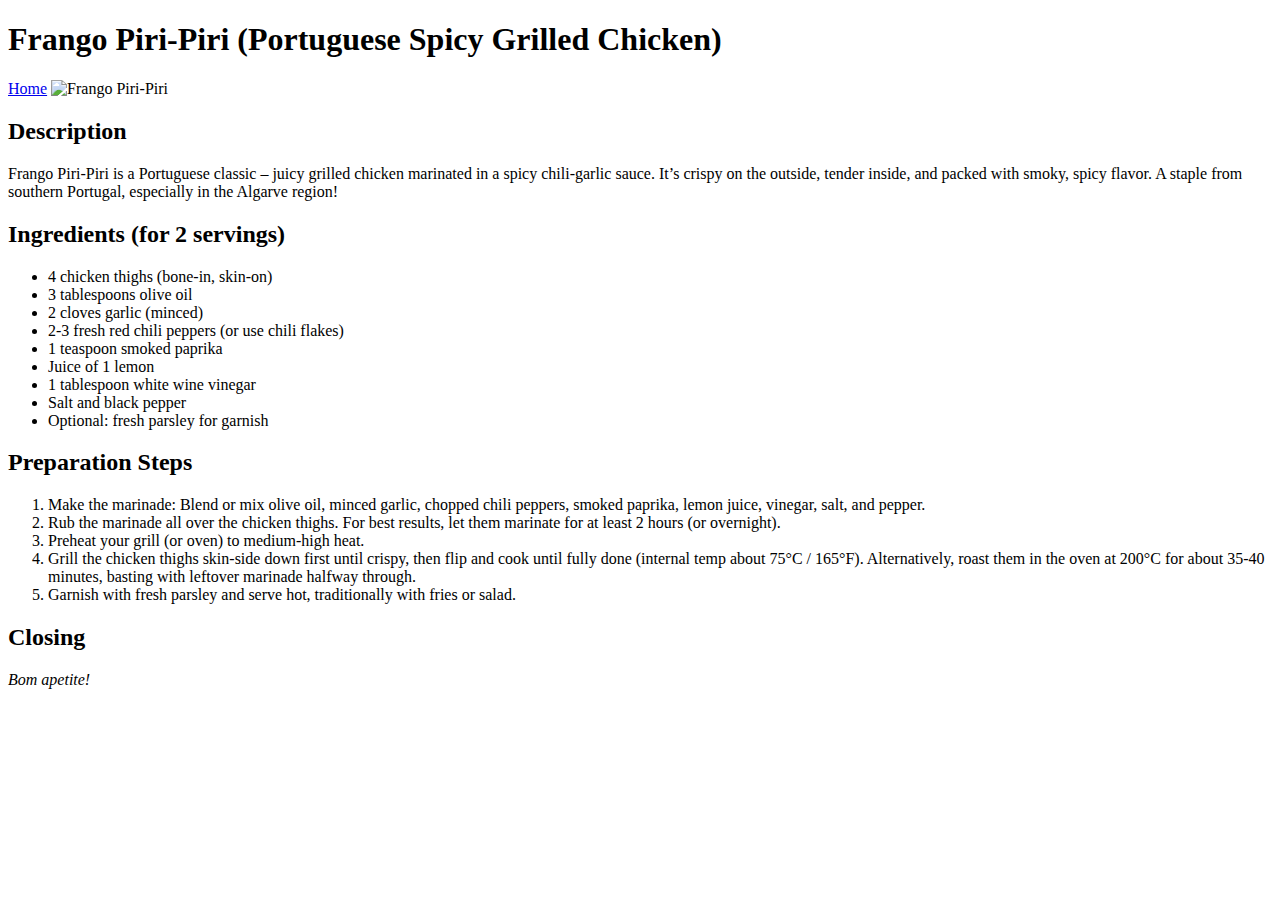
==== recipes/frango-piri-piri.html @ b4f1b177 "Add frango piri-piri recipe and image" ====
<!DOCTYPE html>
<html lang="en">
<head>
    <meta charset="UTF-8">
    <meta name="viewport" content="width=device-width, initial-scale=1.0">
    <title>Document</title>
</head>
<body>
    <h1>Frango Piri-Piri (Portuguese Spicy Grilled Chicken)</h1>
    <a href="../index.html">Home</a>
    <img src="../images/frango.jpg" alt="Frango Piri-Piri">

    <h2>Description</h2>
    <p>Frango Piri-Piri is a Portuguese classic – juicy grilled chicken marinated in a spicy chili-garlic sauce. It’s crispy on the outside, tender inside, and packed with smoky, spicy flavor. A staple from southern Portugal, especially in the Algarve region!</p>
    
    <h2>Ingredients (for 2 servings)</h2>
    <ul>
        <li>4 chicken thighs (bone-in, skin-on)</li>
        <li>3 tablespoons olive oil</li>
        <li>2 cloves garlic (minced)</li>
        <li>2-3 fresh red chili peppers (or use chili flakes)</li>
        <li>1 teaspoon smoked paprika</li>
        <li>Juice of 1 lemon</li>
        <li>1 tablespoon white wine vinegar</li>
        <li>Salt and black pepper</li>
        <li>Optional: fresh parsley for garnish</li>
    </ul>

    <h2>Preparation Steps</h2>
    <ol>
        <li>Make the marinade: Blend or mix olive oil, minced garlic, chopped chili peppers, smoked paprika, lemon juice, vinegar, salt, and pepper.</li>
        <li>Rub the marinade all over the chicken thighs. For best results, let them marinate for at least 2 hours (or overnight).</li>
        <li>Preheat your grill (or oven) to medium-high heat.</li>
        <li>Grill the chicken thighs skin-side down first until crispy, then flip and cook until fully done (internal temp about 75°C / 165°F). Alternatively, roast them in the oven at 200°C for about 35-40 minutes, basting with leftover marinade halfway through.</li>
        <li>Garnish with fresh parsley and serve hot, traditionally with fries or salad.</li>
    </ol>

    <h2>Closing</h2>
    <p><em>Bom apetite!</em></p>
</body>
</html>
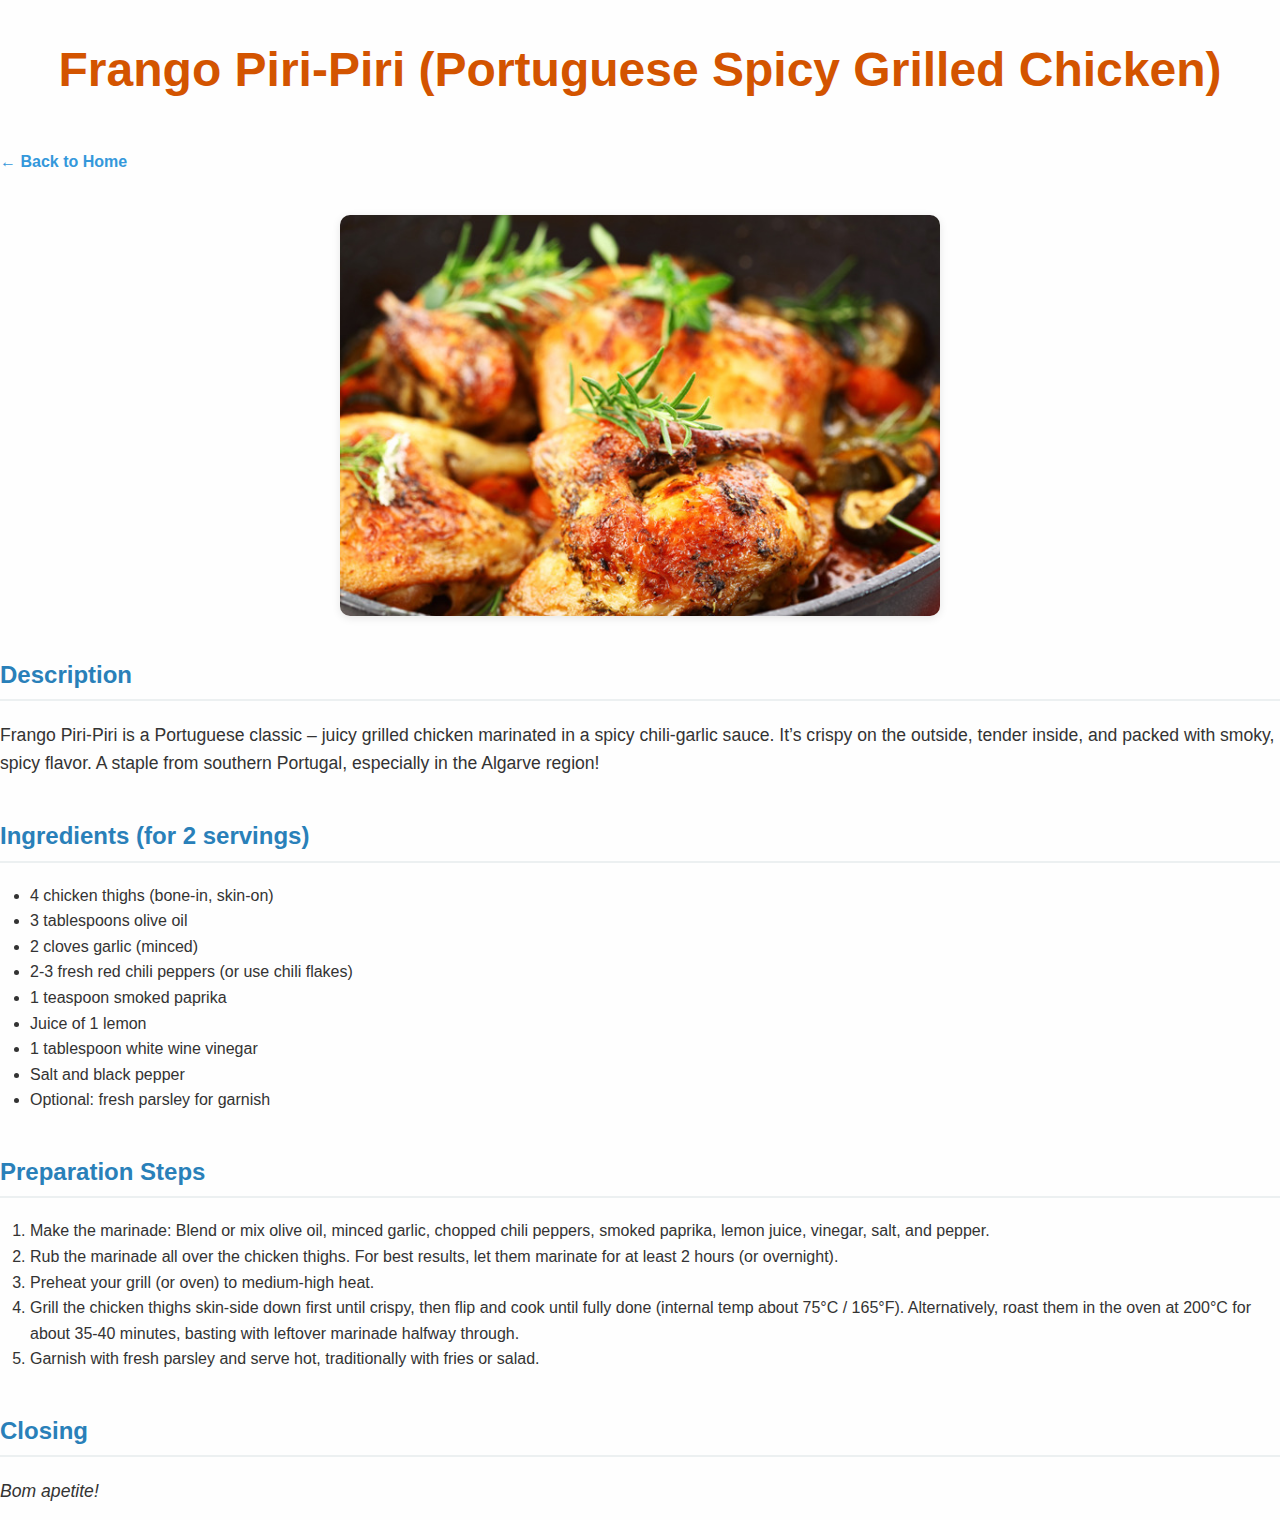
==== commit ec560443: "added external css for practice" ====
--- a/recipes/frango-piri-piri.html
+++ b/recipes/frango-piri-piri.html
@@ -4,10 +4,11 @@
     <meta charset="UTF-8">
     <meta name="viewport" content="width=device-width, initial-scale=1.0">
     <title>Document</title>
+    <link rel="stylesheet" href="../css/styles.css">
 </head>
 <body>
     <h1>Frango Piri-Piri (Portuguese Spicy Grilled Chicken)</h1>
-    <a href="../index.html">Home</a>
+    <a class="home-link" href="../index.html">← Back to Home</a>
     <img src="../images/frango.jpg" alt="Frango Piri-Piri">
 
     <h2>Description</h2>
--- a/css/styles.css
+++ b/css/styles.css
@@ -0,0 +1,70 @@
+body{
+    font-family: 'Segoe UI', Tahoma, Geneva, Verdana, sans-serif;
+    line-height: 1.6;
+    margin: 0;
+    padding: 0;
+    background-color: #fefefe;
+    color: #333;
+}
+
+.container {
+    max-width: 900px;
+    margin: 40px auto;
+    padding: 20px;
+    background-color: #ffffff;
+    border-radius: 12px;
+    box-shadow: 0 4px 12px rgba(0, 0, 0, 0.1);
+}
+
+h1 {
+    color: #d35400;
+    font-size: 3rem;
+    text-align: center;
+    margin-bottom: 30px;
+}
+
+h2 {
+    color: #2980b9;
+    border-bottom: 2px solid #ecf0f1;
+    padding-bottom: 5px;
+    margin-top: 40px;
+}
+
+ul, ol {
+    padding-left: 30px;
+    margin-top: 10px;
+}
+
+a {
+    color: #27ae60;
+    text-decoration: none;
+    font-weight: bold;
+}
+
+a:hover {
+    text-decoration: underline;
+}
+
+
+img {
+    width: 100%;
+    max-width: 600px;
+    height: auto;
+    border-radius: 10px;
+    margin: 20px auto;
+    display: block;
+    box-shadow: 0 2px 8px rgba(0, 0, 0, 0.1);
+}
+
+p {
+    font-size: 1.1rem;
+    margin: 15px 0;
+}
+
+/* Home-Link */
+a.home-link {
+    display: inline-block;
+    margin-top: 10px;
+    margin-bottom: 20px;
+    color: #3498db;
+}